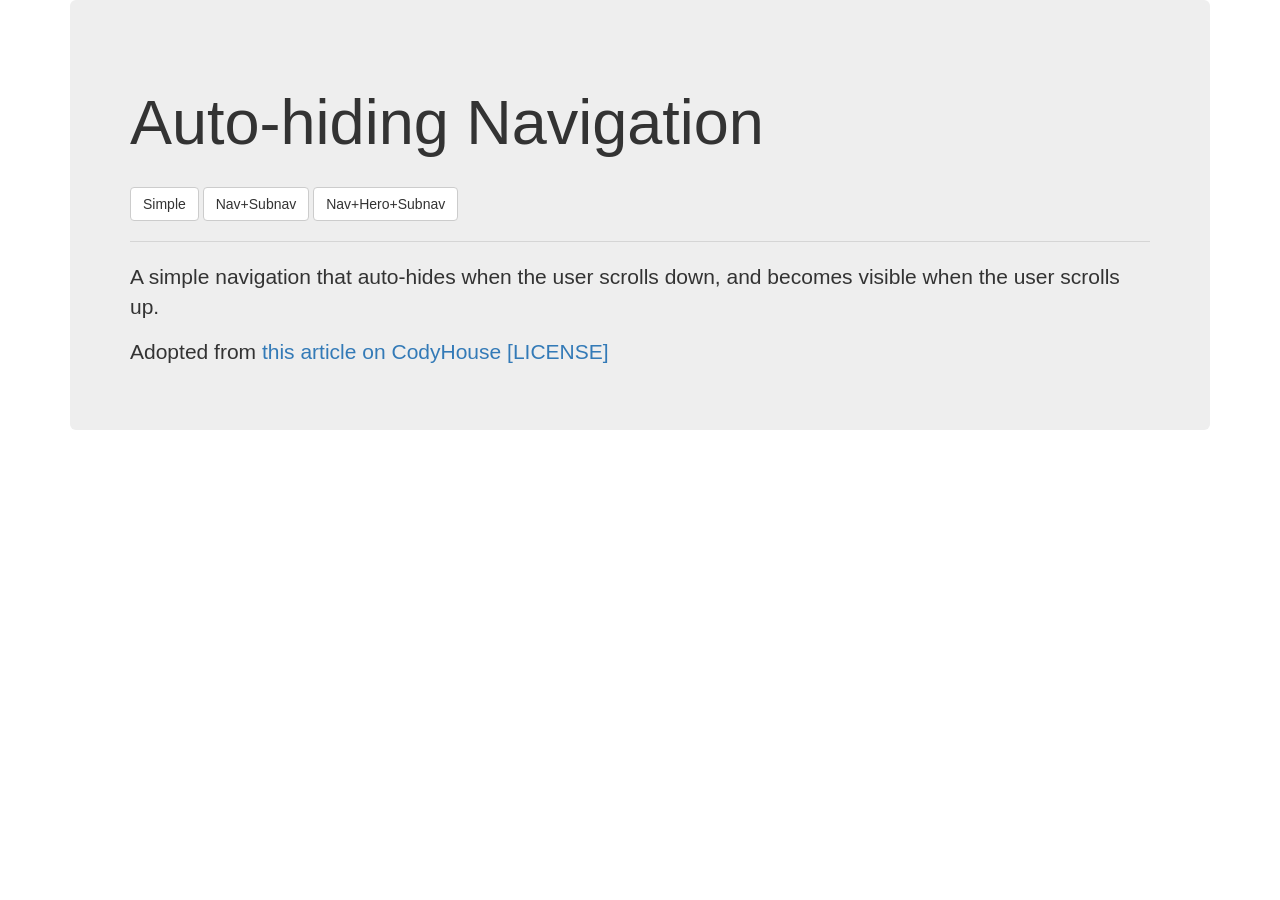
==== index.html @ c15a10cf "Add a demo page using code adopted from an article" ====
<!DOCTYPE html>
<html lang="en">
<head>
  <meta charset="UTF-8">
  <title>Auto-hiding Navigation</title>

  <link href="https://maxcdn.bootstrapcdn.com/bootstrap/3.3.7/css/bootstrap.min.css" rel="stylesheet" integrity="sha384-BVYiiSIFeK1dGmJRAkycuHAHRg32OmUcww7on3RYdg4Va+PmSTsz/K68vbdEjh4u" crossorigin="anonymous">
</head>
<body>
  <div class="container" >
    <div class="jumbotron">
      <h1 class="page-header">
        Auto-hiding Navigation
      </h1>
      <a class="btn btn-default" href="nav-simple.html">Simple</a>
      <a class="btn btn-default" href="nav-subnav.html">Nav+Subnav</a>
      <a class="btn btn-default" href="nav-hero-subnav.html">Nav+Hero+Subnav</a>

      <hr>

      <p>
        A simple navigation that auto-hides when the user scrolls down, and becomes visible when the user scrolls up.
      </p>

      <p>
        Adopted from <a href="https://codyhouse.co/gem/auto-hiding-navigation">this article on CodyHouse</a>
        <a href="https://codyhouse.co/terms/">[LICENSE]</a>
      </p>
    </div>
  </div>
</body>
</html>
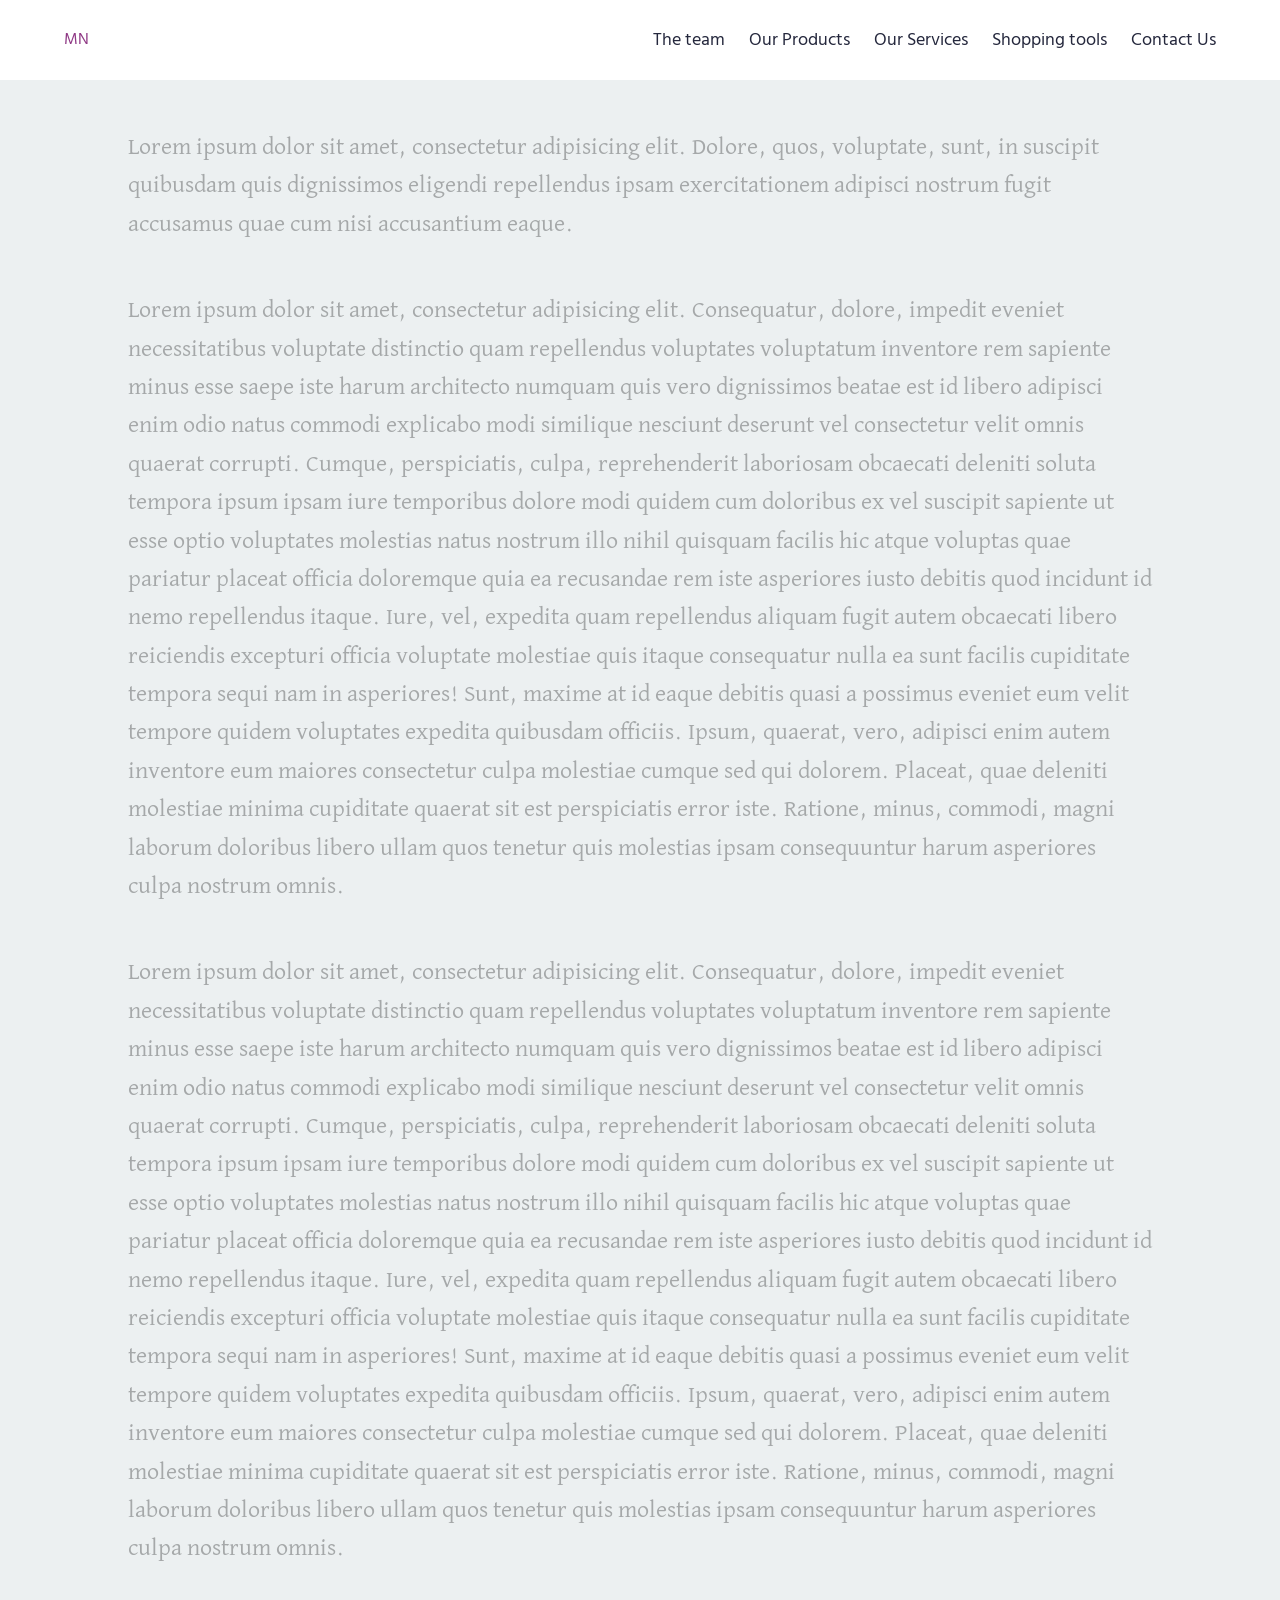
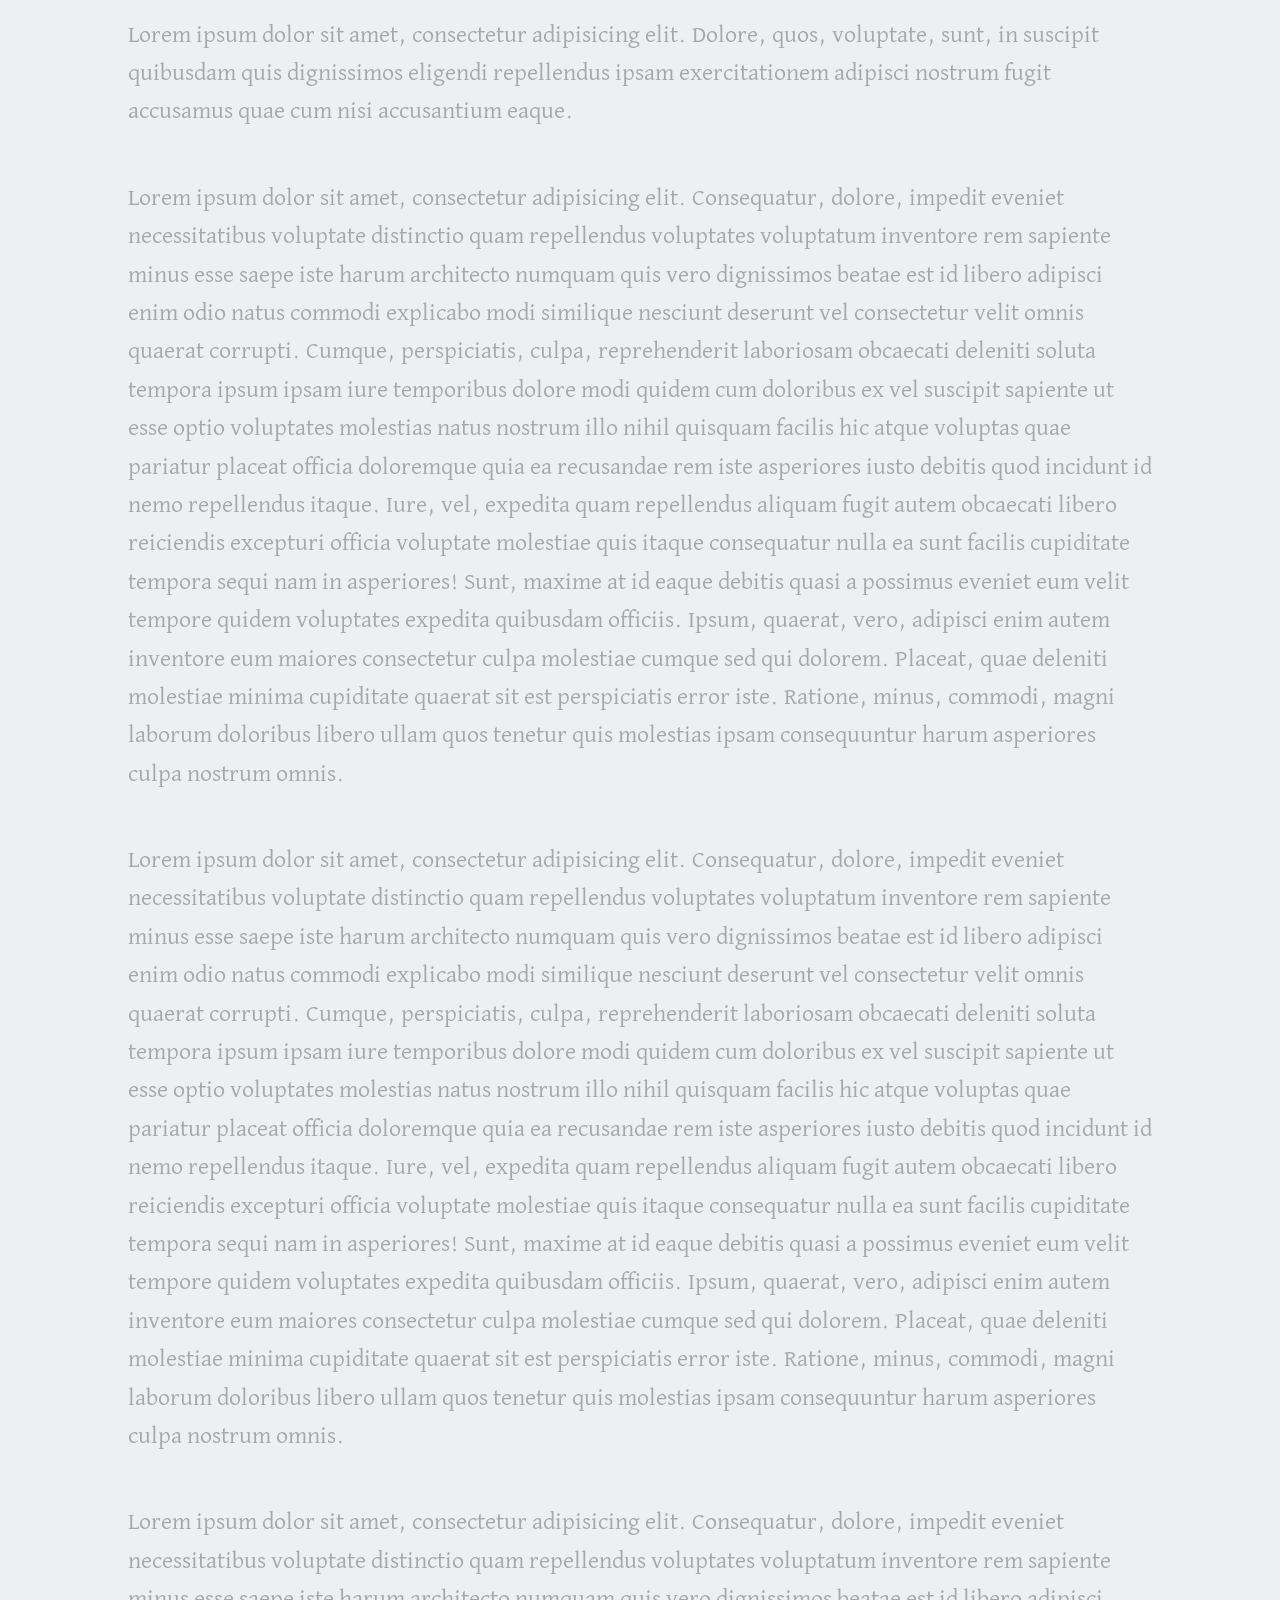
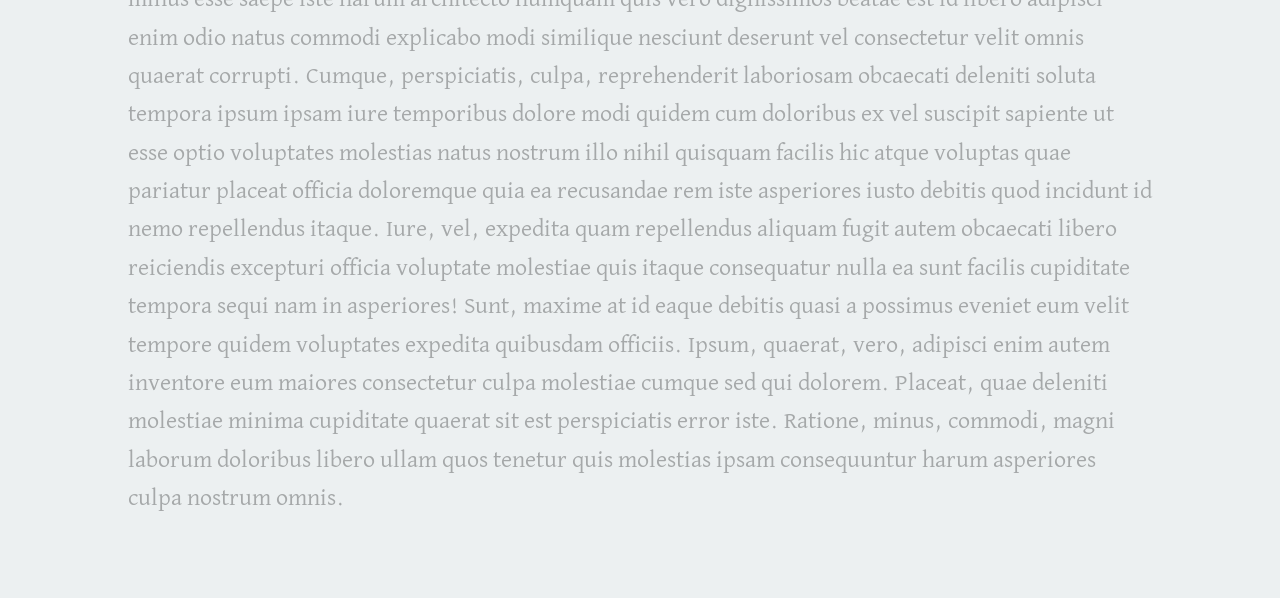
==== commit 066eef38: "Extract simple example" ====
--- a/index.html
+++ b/index.html
@@ -1,32 +1,72 @@
-<!DOCTYPE html>
-<html lang="en">
+<!doctype html>
+<html lang="en" class="no-js">
 <head>
   <meta charset="UTF-8">
-  <title>Auto-hiding Navigation</title>
+  <meta name="viewport" content="width=device-width, initial-scale=1">
 
-  <link href="https://maxcdn.bootstrapcdn.com/bootstrap/3.3.7/css/bootstrap.min.css" rel="stylesheet" integrity="sha384-BVYiiSIFeK1dGmJRAkycuHAHRg32OmUcww7on3RYdg4Va+PmSTsz/K68vbdEjh4u" crossorigin="anonymous">
+  <link href="https://fonts.googleapis.com/css?family=David+Libre|Hind:400,700" rel="stylesheet">
+
+  <link rel="stylesheet" href="css/reset.css"> <!-- CSS reset -->
+  <link rel="stylesheet" href="css/style.css">
+
+  <title>Auto-Hiding Navigation</title>
 </head>
+
 <body>
-  <div class="container" >
-    <div class="jumbotron">
-      <h1 class="page-header">
-        Auto-hiding Navigation
-      </h1>
-      <a class="btn btn-default" href="nav-simple.html">Simple</a>
-      <a class="btn btn-default" href="nav-subnav.html">Nav+Subnav</a>
-      <a class="btn btn-default" href="nav-hero-subnav.html">Nav+Hero+Subnav</a>
+  <header class="auto-hide-header">
+    <div class="logo"><a href="#0">MN</a></div>
 
-      <hr>
+    <nav class="primary-nav">
 
+      <a href="#nav-list" class="hamburger">
+        <span>
+          <em aria-hidden="true"></em>
+          Menu
+        </span>
+      </a>
+
+      <ul id="nav-list">
+        <li><a href="#0">The team</a></li>
+        <li><a href="#0">Our Products</a></li>
+        <li><a href="#0">Our Services</a></li>
+        <li><a href="#0">Shopping tools</a></li>
+        <li><a href="#0">Contact Us</a></li>
+      </ul>
+    </nav> <!-- .primary-nav -->
+  </header> <!-- .auto-hide-header -->
+
+  <main class="main-content">
+    <div>
       <p>
-        A simple navigation that auto-hides when the user scrolls down, and becomes visible when the user scrolls up.
+        Lorem ipsum dolor sit amet, consectetur adipisicing elit. Dolore, quos, voluptate, sunt, in suscipit quibusdam quis dignissimos eligendi repellendus ipsam exercitationem adipisci nostrum fugit accusamus quae cum nisi accusantium eaque.
       </p>
 
       <p>
-        Adopted from <a href="https://codyhouse.co/gem/auto-hiding-navigation">this article on CodyHouse</a>
-        <a href="https://codyhouse.co/terms/">[LICENSE]</a>
+        Lorem ipsum dolor sit amet, consectetur adipisicing elit. Consequatur, dolore, impedit eveniet necessitatibus voluptate distinctio quam repellendus voluptates voluptatum inventore rem sapiente minus esse saepe iste harum architecto numquam quis vero dignissimos beatae est id libero adipisci enim odio natus commodi explicabo modi similique nesciunt deserunt vel consectetur velit omnis quaerat corrupti. Cumque, perspiciatis, culpa, reprehenderit laboriosam obcaecati deleniti soluta tempora ipsum ipsam iure temporibus dolore modi quidem cum doloribus ex vel suscipit sapiente ut esse optio voluptates molestias natus nostrum illo nihil quisquam facilis hic atque voluptas quae pariatur placeat officia doloremque quia ea recusandae rem iste asperiores iusto debitis quod incidunt id nemo repellendus itaque. Iure, vel, expedita quam repellendus aliquam fugit autem obcaecati libero reiciendis excepturi officia voluptate molestiae quis itaque consequatur nulla ea sunt facilis cupiditate tempora sequi nam in asperiores! Sunt, maxime at id eaque debitis quasi a possimus eveniet eum velit tempore quidem voluptates expedita quibusdam officiis. Ipsum, quaerat, vero, adipisci enim autem inventore eum maiores consectetur culpa molestiae cumque sed qui dolorem. Placeat, quae deleniti molestiae minima cupiditate quaerat sit est perspiciatis error iste. Ratione, minus, commodi, magni laborum doloribus libero ullam quos tenetur quis molestias ipsam consequuntur harum asperiores culpa nostrum omnis.
+      </p>
+
+      <p>
+        Lorem ipsum dolor sit amet, consectetur adipisicing elit. Consequatur, dolore, impedit eveniet necessitatibus voluptate distinctio quam repellendus voluptates voluptatum inventore rem sapiente minus esse saepe iste harum architecto numquam quis vero dignissimos beatae est id libero adipisci enim odio natus commodi explicabo modi similique nesciunt deserunt vel consectetur velit omnis quaerat corrupti. Cumque, perspiciatis, culpa, reprehenderit laboriosam obcaecati deleniti soluta tempora ipsum ipsam iure temporibus dolore modi quidem cum doloribus ex vel suscipit sapiente ut esse optio voluptates molestias natus nostrum illo nihil quisquam facilis hic atque voluptas quae pariatur placeat officia doloremque quia ea recusandae rem iste asperiores iusto debitis quod incidunt id nemo repellendus itaque. Iure, vel, expedita quam repellendus aliquam fugit autem obcaecati libero reiciendis excepturi officia voluptate molestiae quis itaque consequatur nulla ea sunt facilis cupiditate tempora sequi nam in asperiores! Sunt, maxime at id eaque debitis quasi a possimus eveniet eum velit tempore quidem voluptates expedita quibusdam officiis. Ipsum, quaerat, vero, adipisci enim autem inventore eum maiores consectetur culpa molestiae cumque sed qui dolorem. Placeat, quae deleniti molestiae minima cupiditate quaerat sit est perspiciatis error iste. Ratione, minus, commodi, magni laborum doloribus libero ullam quos tenetur quis molestias ipsam consequuntur harum asperiores culpa nostrum omnis.
+      </p>
+
+      <p>
+        Lorem ipsum dolor sit amet, consectetur adipisicing elit. Dolore, quos, voluptate, sunt, in suscipit quibusdam quis dignissimos eligendi repellendus ipsam exercitationem adipisci nostrum fugit accusamus quae cum nisi accusantium eaque.
+      </p>
+
+      <p>
+        Lorem ipsum dolor sit amet, consectetur adipisicing elit. Consequatur, dolore, impedit eveniet necessitatibus voluptate distinctio quam repellendus voluptates voluptatum inventore rem sapiente minus esse saepe iste harum architecto numquam quis vero dignissimos beatae est id libero adipisci enim odio natus commodi explicabo modi similique nesciunt deserunt vel consectetur velit omnis quaerat corrupti. Cumque, perspiciatis, culpa, reprehenderit laboriosam obcaecati deleniti soluta tempora ipsum ipsam iure temporibus dolore modi quidem cum doloribus ex vel suscipit sapiente ut esse optio voluptates molestias natus nostrum illo nihil quisquam facilis hic atque voluptas quae pariatur placeat officia doloremque quia ea recusandae rem iste asperiores iusto debitis quod incidunt id nemo repellendus itaque. Iure, vel, expedita quam repellendus aliquam fugit autem obcaecati libero reiciendis excepturi officia voluptate molestiae quis itaque consequatur nulla ea sunt facilis cupiditate tempora sequi nam in asperiores! Sunt, maxime at id eaque debitis quasi a possimus eveniet eum velit tempore quidem voluptates expedita quibusdam officiis. Ipsum, quaerat, vero, adipisci enim autem inventore eum maiores consectetur culpa molestiae cumque sed qui dolorem. Placeat, quae deleniti molestiae minima cupiditate quaerat sit est perspiciatis error iste. Ratione, minus, commodi, magni laborum doloribus libero ullam quos tenetur quis molestias ipsam consequuntur harum asperiores culpa nostrum omnis.
+      </p>
+
+      <p>
+        Lorem ipsum dolor sit amet, consectetur adipisicing elit. Consequatur, dolore, impedit eveniet necessitatibus voluptate distinctio quam repellendus voluptates voluptatum inventore rem sapiente minus esse saepe iste harum architecto numquam quis vero dignissimos beatae est id libero adipisci enim odio natus commodi explicabo modi similique nesciunt deserunt vel consectetur velit omnis quaerat corrupti. Cumque, perspiciatis, culpa, reprehenderit laboriosam obcaecati deleniti soluta tempora ipsum ipsam iure temporibus dolore modi quidem cum doloribus ex vel suscipit sapiente ut esse optio voluptates molestias natus nostrum illo nihil quisquam facilis hic atque voluptas quae pariatur placeat officia doloremque quia ea recusandae rem iste asperiores iusto debitis quod incidunt id nemo repellendus itaque. Iure, vel, expedita quam repellendus aliquam fugit autem obcaecati libero reiciendis excepturi officia voluptate molestiae quis itaque consequatur nulla ea sunt facilis cupiditate tempora sequi nam in asperiores! Sunt, maxime at id eaque debitis quasi a possimus eveniet eum velit tempore quidem voluptates expedita quibusdam officiis. Ipsum, quaerat, vero, adipisci enim autem inventore eum maiores consectetur culpa molestiae cumque sed qui dolorem. Placeat, quae deleniti molestiae minima cupiditate quaerat sit est perspiciatis error iste. Ratione, minus, commodi, magni laborum doloribus libero ullam quos tenetur quis molestias ipsam consequuntur harum asperiores culpa nostrum omnis.
+      </p>
+
+      <p>
+        Lorem ipsum dolor sit amet, consectetur adipisicing elit. Consequatur, dolore, impedit eveniet necessitatibus voluptate distinctio quam repellendus voluptates voluptatum inventore rem sapiente minus esse saepe iste harum architecto numquam quis vero dignissimos beatae est id libero adipisci enim odio natus commodi explicabo modi similique nesciunt deserunt vel consectetur velit omnis quaerat corrupti. Cumque, perspiciatis, culpa, reprehenderit laboriosam obcaecati deleniti soluta tempora ipsum ipsam iure temporibus dolore modi quidem cum doloribus ex vel suscipit sapiente ut esse optio voluptates molestias natus nostrum illo nihil quisquam facilis hic atque voluptas quae pariatur placeat officia doloremque quia ea recusandae rem iste asperiores iusto debitis quod incidunt id nemo repellendus itaque. Iure, vel, expedita quam repellendus aliquam fugit autem obcaecati libero reiciendis excepturi officia voluptate molestiae quis itaque consequatur nulla ea sunt facilis cupiditate tempora sequi nam in asperiores! Sunt, maxime at id eaque debitis quasi a possimus eveniet eum velit tempore quidem voluptates expedita quibusdam officiis. Ipsum, quaerat, vero, adipisci enim autem inventore eum maiores consectetur culpa molestiae cumque sed qui dolorem. Placeat, quae deleniti molestiae minima cupiditate quaerat sit est perspiciatis error iste. Ratione, minus, commodi, magni laborum doloribus libero ullam quos tenetur quis molestias ipsam consequuntur harum asperiores culpa nostrum omnis.
       </p>
     </div>
-  </div>
+  </main> <!-- .main-content -->
+
+<script src="js/main.js"></script>
 </body>
 </html>
--- a/css/style.css
+++ b/css/style.css
@@ -0,0 +1,303 @@
+/* --------------------------------
+
+Primary style
+
+-------------------------------- */
+*, *::after, *::before {
+  box-sizing: border-box;
+}
+
+html {
+  font-size: 62.5%;
+}
+
+body {
+  font-size: 1.6rem;
+  font-family: "Hind", sans-serif;
+  color: #25283D;
+  background-color: #ECF0F1;
+  -webkit-font-smoothing: antialiased;
+  -moz-osx-font-smoothing: grayscale;
+}
+
+a {
+  color: #8F3985;
+  text-decoration: none;
+}
+
+/* --------------------------------
+
+Auto-Hiding Navigation - Simple
+
+-------------------------------- */
+.auto-hide-header {
+  position: fixed;
+  z-index: 2;
+  top: 0;
+  left: 0;
+  width: 100%;
+  height: 60px;
+  background-color: #ffffff;
+  /* Force Hardware Acceleration */
+  -webkit-transform: translateZ(0);
+          transform: translateZ(0);
+  will-change: transform;
+  -webkit-transition: -webkit-transform .5s;
+  transition: -webkit-transform .5s;
+  transition: transform .5s;
+  transition: transform .5s, -webkit-transform .5s;
+}
+.auto-hide-header::after {
+  clear: both;
+  content: "";
+  display: block;
+}
+.auto-hide-header.is-hidden {
+  -webkit-transform: translateY(-100%);
+      -ms-transform: translateY(-100%);
+          transform: translateY(-100%);
+}
+@media only screen and (min-width: 1024px) {
+  .auto-hide-header {
+    height: 80px;
+  }
+}
+
+.auto-hide-header .logo,
+.auto-hide-header .hamburger {
+  position: absolute;
+  top: 50%;
+  bottom: auto;
+  -webkit-transform: translateY(-50%);
+      -ms-transform: translateY(-50%);
+          transform: translateY(-50%);
+}
+
+.auto-hide-header .logo {
+  left: 5%;
+}
+.auto-hide-header .logo a, .auto-hide-header .logo img {
+  display: block;
+}
+
+.auto-hide-header .hamburger {
+  /* vertically align its content */
+  display: table;
+  height: 100%;
+  padding: 0 1em;
+  font-size: 1.2rem;
+  text-transform: uppercase;
+  color: #25283D;
+  font-weight: bold;
+  right: 0;
+  border-left: 1px solid #f2f2f2;
+}
+.auto-hide-header .hamburger span {
+  /* vertically align inside parent element */
+  display: table-cell;
+  vertical-align: middle;
+}
+.auto-hide-header .hamburger em, .auto-hide-header .hamburger em::after, .auto-hide-header .hamburger em::before {
+  /* this is the menu icon */
+  display: block;
+  position: relative;
+  height: 2px;
+  width: 22px;
+  background-color: #25283D;
+  -webkit-backface-visibility: hidden;
+          backface-visibility: hidden;
+}
+.auto-hide-header .hamburger em {
+  /* this is the menu central line */
+  margin: 6px auto 14px;
+  -webkit-transition: background-color .2s;
+  transition: background-color .2s;
+}
+.auto-hide-header .hamburger em::before, .auto-hide-header .hamburger em::after {
+  position: absolute;
+  content: '';
+  left: 0;
+  -webkit-transition: -webkit-transform .2s;
+  transition: -webkit-transform .2s;
+  transition: transform .2s;
+  transition: transform .2s, -webkit-transform .2s;
+}
+.auto-hide-header .hamburger em::before {
+  /* this is the menu icon top line */
+  -webkit-transform: translateY(-6px);
+      -ms-transform: translateY(-6px);
+          transform: translateY(-6px);
+}
+.auto-hide-header .hamburger em::after {
+  /* this is the menu icon bottom line */
+  -webkit-transform: translateY(6px);
+      -ms-transform: translateY(6px);
+          transform: translateY(6px);
+}
+@media only screen and (min-width: 1024px) {
+  .auto-hide-header .hamburger {
+    display: none;
+  }
+}
+
+.auto-hide-header.nav-open .hamburger em {
+  /* transform menu icon into a 'X' icon */
+  background-color: rgba(255, 255, 255, 0);
+}
+.auto-hide-header.nav-open .hamburger em::before {
+  /* rotate top line */
+  -webkit-transform: rotate(-45deg);
+      -ms-transform: rotate(-45deg);
+          transform: rotate(-45deg);
+}
+.auto-hide-header.nav-open .hamburger em::after {
+  /* rotate bottom line */
+  -webkit-transform: rotate(45deg);
+      -ms-transform: rotate(45deg);
+          transform: rotate(45deg);
+}
+
+.primary-nav {
+  display: inline-block;
+  float: right;
+  height: 100%;
+  padding-right: 5%;
+}
+.primary-nav > ul {
+  position: absolute;
+  z-index: 2;
+  top: 60px;
+  left: 0;
+  width: 100%;
+  background-color: #ffffff;
+  display: none;
+  box-shadow: 0 14px 20px rgba(0, 0, 0, 0.2);
+}
+.primary-nav > ul a {
+  /* target primary-nav links */
+  display: block;
+  height: 50px;
+  line-height: 50px;
+  padding-left: 5%;
+  color: #25283D;
+  font-size: 1.8rem;
+  border-top: 1px solid #f2f2f2;
+}
+.primary-nav > ul a:hover, .primary-nav > ul a.active {
+  color: #8F3985;
+}
+@media only screen and (min-width: 1024px) {
+  .primary-nav {
+    /* vertically align its content */
+    display: table;
+  }
+  .primary-nav > ul {
+    /* vertically align inside parent element */
+    display: table-cell;
+    vertical-align: middle;
+    /* reset mobile style */
+    position: relative;
+    width: auto;
+    top: 0;
+    padding: 0;
+    background-color: transparent;
+    box-shadow: none;
+  }
+  .primary-nav > ul::after {
+    clear: both;
+    content: "";
+    display: block;
+  }
+  .primary-nav > ul li {
+    display: inline-block;
+    float: left;
+    margin-right: 1.5em;
+  }
+  .primary-nav > ul li:last-of-type {
+    margin-right: 0;
+  }
+  .primary-nav > ul a {
+    /* reset mobile style */
+    height: auto;
+    line-height: normal;
+    padding: 0;
+    border: none;
+  }
+}
+
+.nav-open .primary-nav ul,
+.primary-nav ul:target {
+  /*
+  	show primary nav - mobile only
+  	:target is used to show navigation on no-js devices
+  */
+  display: block;
+}
+@media only screen and (min-width: 1024px) {
+  .nav-open .primary-nav ul,
+  .primary-nav ul:target {
+    display: table-cell;
+  }
+}
+
+/* --------------------------------
+
+Main content
+
+-------------------------------- */
+.main-content {
+  padding: 60px 5% 2em;
+  overflow: hidden;
+}
+.main-content.sub-nav {
+  /* to be used if there is sub nav */
+  padding-top: 110px;
+}
+.main-content.sub-nav-hero {
+  /* to be used if there is hero image + subnav */
+  padding-top: 0;
+}
+.main-content.sub-nav-hero.secondary-nav-fixed {
+  margin-top: 50px;
+}
+.main-content p {
+  max-width: 1024px;
+  line-height: 1.6;
+  margin: 2em auto;
+  font-family: "David Libre", serif;
+  color: #a5a8a9;
+}
+@media only screen and (min-width: 1024px) {
+  .main-content {
+    padding-top: 80px;
+  }
+  .main-content.sub-nav {
+    padding-top: 150px;
+  }
+  .main-content.sub-nav-hero.secondary-nav-fixed {
+    margin-top: 70px;
+  }
+  .main-content p {
+    font-size: 2.4rem;
+  }
+}
+
+/*
+	adjust the positioning of in-page links
+	http://nicolasgallagher.com/jump-links-and-viewport-positioning/
+*/
+.main-content.sub-nav :target::before,
+.main-content.sub-nav-hero :target::before {
+  display: block;
+  content: "";
+  margin-top: -50px;
+  height: 50px;
+  visibility: hidden;
+}
+@media only screen and (min-width: 1024px) {
+  .main-content.sub-nav :target::before,
+  .main-content.sub-nav-hero :target::before {
+    margin-top: -70px;
+    height: 70px;
+  }
+}
